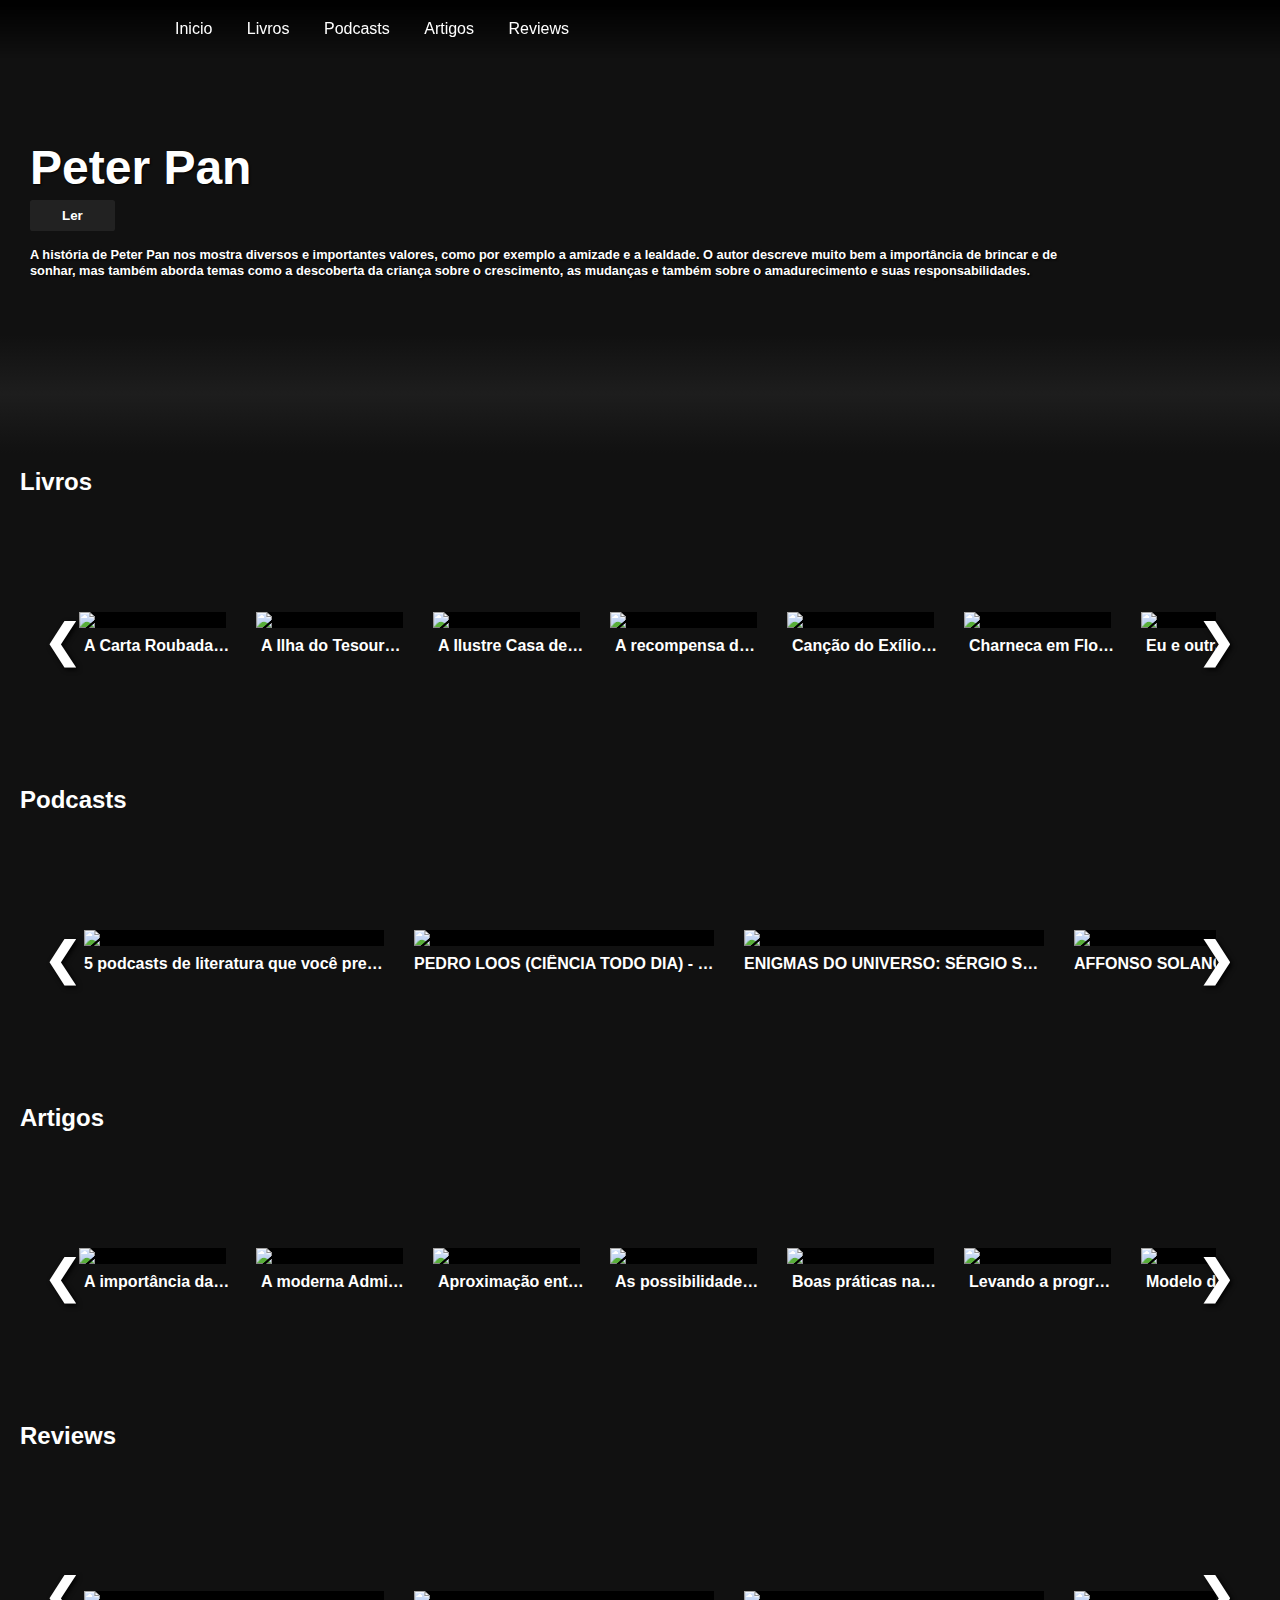
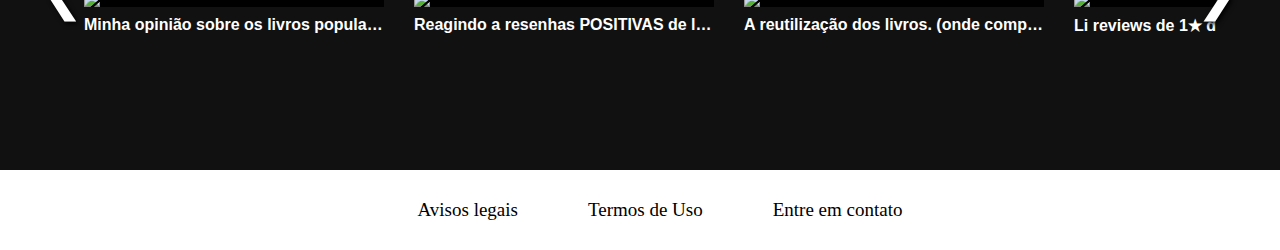
==== src/pages/index.html @ 49f6514a "Fix: corrigindo forma de importar conteúdos" ====
<!DOCTYPE html>
<html lang="pt-br">
  <head>
    <meta charset="UTF-8" />
    <link rel="icon" type="img/logo_leia" href="../assets/img/Menu/logo_leia.png">
    <meta name="viewport" content="width=device-width, initial-scale=1.0"/>
    <title>Leia Comigo</title>
    <link rel="stylesheet" href="../assets/css/styles.css"/>
    <script src="../assets/javascript/account.js"></script>
  </head>

  <body>
    <div class="body">
      <!-- nav -->
      <div id="nav" class="nav">
        <div class="main__menu">
          <img class="nav__logo" src="../assets/img/Menu/logo_leia.png" alt="" />
          <ul class="select_menu">
            <li class="components_li"><a href="../pages/index.html">Inicio</a></li>
            <li class="components_li"><a href="#">Livros</a></li>
            <li class="components_li"><a href="../pages/Podcasts.html">Podcasts</a></li>
            <li class="components_li"><a href="../pages/Artigos.html">Artigos</a></li>
            <li class="components_li"><a href="../pages/Reviews.html">Reviews</a></li>
          </ul>
        </div>

        <div class="accountGroup">
          <img class="nav__avatar" src="../assets/img/Menu/avatar.png" alt="" onmouseover="handleShowOptions()"
            onmouseout="handleUnshowOptions()" />
          <div class="box" onmouseover="handleShowOptions()" onmouseout="handleUnshowOptions()">
            <div class="options" onclick="handleLoadMyAccount()">Minha Conta</div>
  
            <div class="options" onclick="handleLoadLogin()">Entrar</div>
  
            <div class="options" onclick="handleLogout()">Sair</div>
          </div>
        </div>
      </div>

    
      <!-- header -->
      <header class="banner">
          <div class="banner__contents">
            <h1 class="banner__title">Peter Pan</h1>
            <div class="banner__buttons">
              <button class="banner__button">Ler</button>
            </div>
            <h1 class="banner__description">
              A história de Peter Pan nos mostra diversos e importantes valores, como por exemplo a amizade e a lealdade. O autor descreve muito bem a importância de brincar e de sonhar, mas também aborda temas como a descoberta da criança sobre o crescimento, as mudanças e também sobre o amadurecimento e suas responsabilidades.
            </h1>
          </div>
        <div class="banner--fadeBottom"></div>
      </header>

      <div class="titulos">
        <h2>Livros</h2>
      </div>

      <div class="carousel" id="books">
      </div>
      <div class="titulos">
        <h2>Podcasts</h2>
      </div>

      <div class="carousel" id="podcasts">
      </div>

      <div class="titulos">
        <h2>Artigos</h2>
      </div>

      <div class="carousel" id="articles">
      </div>

      <div class="titulos">
        <h2>Reviews</h2>
      </div>

      <div class="carousel" id="reviews">
      </div>

    </div>

    
    <div class="popup">
      <div class="modal">
        <div class="closeIcon" onclick="handleCloseMyAccount()">X</div>
        <div class="modalTitle">Informações da conta</div>
        <div class="modalContent">
          <div class="infoBox">
            <div class="personalInfo">
              <label>Usuário: </label>
              <input type="text" class="value" id="nome" disabled></input>
            </div>

            <div class="personalInfo">
              <label>E-mail:</label>
              <input type="email" class="value" id="gmail" disabled></input>
            </div>

            <div class="personalInfo">
              <label>Senha:</label>
              <input type="password" class="value" id="senha" disabled>
                
              </input>
              <img class="eyeOff" src="../assets/img/images/eyeOff.svg" alt="">
            </div>

          </div>

          <img class="profileIcon" src="../assets/img/Menu/avatar.png" alt="">
        </div>
      </div>
    </div>

    <div class="box-form">
      <div class="box-form-login">
        <div class="closeForm" onclick="handleCloseForm()">X</div>

        <h2>Login</h2>
        <form action="#" class="formulario">
          <div class="inputForm">
            <input type="mail" id="lEmail" placeholder="Preencha com seu e-mail" />
          </div>

          <div class="inputForm">
            <input type="password" id="lPassword" placeholder="Senha" />
          </div>
          <button onClick="handleLogin()">Entrar</button>
          <div class="registre-se">Ainda não possui uma conta? <span class="register-link"
              onclick="handleRegisterForm()">Registre-se</span></div>
        </form>
      </div>

      <div class="box-form-registrar">
        <div class="closeForm" onclick="handleCloseForm()">X</div>

        <h2>Registrar</h2>
        <form action="#">
          <div class="inputForm">
            <input type="name" id="rName" placeholder="Nome de usuário" />
          </div>

          <div class="inputForm">
            <input type="mail" id="rEmail" placeholder="Preencha com seu e-mail" />
          </div>


          <div class="inputForm">
            <input type="password" id="rPassword" placeholder="Senha" />
          </div>
          <button onclick="handleRegister()">Criar conta</button>
          <div class="registre-se">Já possui uma conta? <span class="login-link"
              onclick="handleLoginForm()">Logue</span></div>
        </form>
      </div>
    </div>
    <!-- Footer -->
    <div class="main_footer">
      <ul class="list_of_footers">
        <li class="footer_list"><a href="#">Avisos legais</a></li>
        <li class="footer_list"><a href="#">Termos de Uso</a></li>
        <li class="footer_list"><a href="#">Entre em contato</a></li>
      </ul>
    </div>
    <script src="../assets/javascript/scripts.js"></script>
    <script src="../assets/javascript/home.js"></script>
    <script>
      // Lógica dos formulários de login e registrar
      const registerLink = document.querySelector('.register-link')
      const loginLink = document.querySelector('.login-link')

      const login = document.querySelector('.box-form-login')
      const register = document.querySelector('.box-form-registrar')
      const form = document.querySelector('.box-form')

      const inputPassword = document.querySelector('#senha')


      const handleRegisterForm = () => {
        login.style.display = 'none'
        register.style.display = "inline"
      }

      const handleLoginForm = () => {
        login.style.display = 'inline'
        register.style.display = 'none'
      }

      const handleLogin = () => {
        const email = document.querySelector('#lEmail')
        const senha = document.querySelector('#lPassword  ')

        if (!email.value || !senha.value) {
          alert('Preencha todos os campos para prosseguir')
          return
        }
        const result = handleDoLogin(email.value, senha.value)

        if (result.error !== 0) {
          alert(result.msg)
          return
        }

        form.style.display = 'none'

      }

      const handleRegister = () => {
        const email = document.querySelector('#rName')
        const name = document.querySelector('#rName')
        const password = document.querySelector('#rPassword')

        if (!email.value || !name.value || !password.value) {
          alert('Preencha todas as informações para prosseguir')
          return
        }

        const result = handleDoRegister(email.value, password.value, name.value)

        if (result.error !== 0) {
          alert(result.msg)
          return
        }

        form.style.display = 'none'
        register.style.display = 'none'
        login.style.display = 'block'
      }

      document.querySelector('.eyeOff').addEventListener('click', () => {
        const type = inputPassword.getAttribute('type') == 'password' ? 'text' : 'password'
        inputPassword.setAttribute('type', type)

        const img = document.querySelector('.eyeOff')

        type == 'text'
          ? img.src = '../assets/img/images/eyeOn.svg'
          : img.src = '../assets/img/images/eyeOff.svg'

      })

      document.querySelector('.closeForm').addEventListener('click', () => {
        form.style.display = 'none'
      })

      const handleCloseForm = () => {
        form.style.display = 'none'
        register.style.display = 'none'
        login.style.display = 'block'
      }

    </script>
  </body>
</html>
---- src/assets/css/styles.css ----
/* Zerando margens */
* {
  margin: 0;
  box-sizing: border-box;
}

/* Fonte arial e fundo preto */
.body {
  font-family: Arial, Helvetica, sans-serif;
  background-color: #111111;
  display: flex;
  justify-content: center;
  align-items: center;
  flex-wrap: wrap;
  min-width: 350px;
}

/* Configuração do tamanho da fonte */
.nav__logo {
  width: 100px;
  object-fit: contain;
}

/* Configuração do tamanho do menu */
.select_menu{
  width: 650px;
  object-fit: contain;
}

/* Configuração do estilo da lista */
.components_li{
  display: inline-flex;
}

/* Configuraçções da lista */
.components_li a{
  list-style: none;
  color: #fff;
  text-decoration: none;
  padding-left: 15px;
  padding-right: 15px;
}

/* Configuração de quando a lista for coberta pelo mouse */

.components_li a:hover{
  background: rgb(246, 246, 246);
  border-radius: 10px;
  color: #333;
}

/*CONFIGURAÇÃO DE ICONE DE USUÁRIO*/

.accountGroup {
  display: flex;
  flex-direction: column;
  align-items: flex-end;
  position: absolute;
  right: 10px;
}

/* Configuração da imagem de "avatar" */
.nav__avatar {
  width: 30px;
  object-fit: contain;
  cursor: pointer;

}

/*CONFIGURAÇÃO REFERENTE A POPUP "MINHA CONTA" */
.box {
  display: flex;
  flex-direction: column;

  text-align: center;
  background-color: rgb(215, 215, 215);
  
  padding: 1em 1em;
  border-radius: 1px;
  display: none;
}

.box .options {
  font-size: .9em;
  margin: .5em 0em;

  font-weight: 500;

}

.box .options:hover {
  text-decoration: underline;
  cursor: pointer;
}

/*AQUI ENCERRA A CUSTOMIZAÇÃO DE ICONE DE USUÁRIO*/

/* Configuranção do menu */
.nav {
  position: fixed; 
  top: 0;
  width: 100%; 
  display: flex;
  background-color: transparent;
  background-image: linear-gradient(180deg,rgba(0, 0, 0, 0.9) 10%,transparent);
  justify-content: space-between; 
  padding: 20px; 
  z-index: 1; 
}

/* Configuração do espaçamento para o menu */
.main__menu{
  display: flex;
}

/* Configuração da imagem de fundo do banner */
.banner {

  background-image: url('../img/Destaques/peterpan.png');
  background-size: cover;
  background-position: center center;
  color: white;
  object-fit: contain;
  height: 448px;
}

/* Configuração da margen, padding e altura da div banner */
.banner__contents {
  margin-left: 30px;
  padding-top: 140px;
  height: 190px;
  text-shadow: 1px 1px 2px black;
}

/* Configuração dos títulos dos banners*/
.banner__title {
  font-size: 3rem;
  font-weight: 800;
  padding-bottom: 0.3rem;
}

/* Configuração da descrição dos banners */
.banner__description {
  width: 85%;
  line-height: 1.3;
  padding-top: 1rem;
  font-size: 0.8rem;
  max-width: 1900px;
  height: 350px;
  object-fit: contain;
}

/* Configuração dos botões dos banners */
.banner__button {
  cursor: pointer;
  color: #fff;
  outline: none;
  border: none; 
  font-weight: 700;
  border-radius: 0.2vw;
  padding-left: 2rem; 
  padding-right: 2rem;
  margin-right: 1rem; 
  padding-top: 0.5rem; 
  padding-bottom: 0.5rem; 
  background-color: rgba(51, 51, 51, 0.5);
}

/* Comfiguração da animação e cor dos botões quando sobrepostos */
.banner__button:hover {
  color: #000;
  background-color: #e6e6e6;
}

/* Configuração que posiciona o banner e aplica um fade out na imagem que vai ficando
com a cor do conteúdo que vem a seguir */
.banner--fadeBottom {
  margin-top: 145px;
  height: 7.4rem;
  background-image: linear-gradient(180deg, transparent, rgba(37, 37, 37, 0.61), #111);
}

.titulos{
  width: 100%;
  text-align: start;
  padding: 20px;
  color: white;
}

.carousel{
  padding: 0;
  height: 250px;
  width: 90%;
  align-items: center;
  position: relative;
  display: flex;
}

.carousel .switchLeft,
.carousel .switchRight{
  color: white;
  text-shadow: 2px 2px 5px black;
  font-weight: bold;
  height: 100%;
  min-width: 25px;  
  line-height: 250px;
  font-size: 45px;
  text-align: center;
  background-color: transparent;
  font-family: sans-serif;
  top: 0;
  z-index: 1;
}

.carousel .switchLeft{
  position: absolute;
  left: -20px;
}

.carousel .switchRight{
  position: absolute;
  right: -20px;
}


.carousel-box{
  min-height: 250px;
  width: auto;
  overflow: hidden;
  white-space: nowrap;
  display: inline-block;
  text-align: center;
  padding-bottom: 20px !important;
  display: flex;
  align-items: center;
}

.carousel a{
  user-select: none;
}

.row__posters img{
  min-width: 147px;
  max-width: 147px;
  height: 200px;
  background-size: 200px 100px;
  background-color: black;
  margin: 5px 5px;
  cursor: pointer;
  z-index: 2;
}


.row__posters iframe{
  min-width: 147px;
  max-width: 147px;
  height: 200px;
  background-size: 200px 100px;
  background-color: black;
  margin: 5px 5px;
  cursor: pointer;
  z-index: 2;
}


.css_personalizado_videos {
  min-width: 300px;
  max-width: 300px;
  margin: 15px 15px;
}

.css_personalizado_videos img{
  min-width: 300px;
  max-width: 300px;
}

.carousel-box#podcast h2,
.carousel-box#review h2{
  min-width: 300px;
  max-width: 300px;
  margin-left: 5px;

}


.carousel#reviews{
  height: 300px;
}

.carousel-box#podcast h2:hover,
.carousel-box#review h2:hover{
  overflow: visible;
  text-overflow: unset;
  white-space:normal;
  margin-left: 5px;
}

.css_personalizado_videos:hover {
  transform: scale(1.1);
}


.row__posters:hover {
  transform: scale(1.1);
}

.title_description{
  font-size: medium;
  margin-right: 10px;
  margin-left: 20px;
  color: white;
  min-width: 147px;
  max-width: 147px;
  overflow: hidden;
  text-overflow: ellipsis;
  white-space: nowrap;
}

.title_description:hover{
  overflow: visible;
  text-overflow: unset;
  white-space:normal;
}
/* cor de fundo preta */
.nav__black {
  background-color: #111;
}


/* Criando o conteiner do footer */
.main_footer {
  display: flex;
  width: 100%; 
  background-color: #fff;
  height: 80px;  
}


/* Configuração do estilo da lista de footer */
.list_of_footers{
  display: inline-flex;
  list-style: none;
  width: 100%;
  justify-content: center;
  align-items: center;
}

/* Configuraçções do conteudo da lista */
.list_of_footers a {
  text-align: center;
  color: #000;
  text-decoration: none;

}

@media (max-width: 500px) {
  .list_of_footers a {
    font-size: 12px;
    padding-left: 15px;
    padding-right: 15px;
  }
}

@media (min-width: 501px) and (max-width: 900px) {
  .list_of_footers a {
    font-size: 16px;
    padding-left: 25px;
    padding-right: 25px;
  }
}

@media (min-width: 900px) {
  .list_of_footers a {
    font-size: 19px;
    padding-left: 35px;
    padding-right: 35px;
  }
}


.css_personalizado_videos iframe{
    min-width: 300px;
    max-width: 300px;
    margin: 15px 15px;
}


.css_personalizado_videos iframe{
    min-width: 300px;
    max-width: 300px;
    margin: 15px 15px;
}




.popup {
  position: fixed;
  background-color: rgba(76, 76, 76, 0.8);

  left: 50%;
  top: 50%;
  transform: translate(-50%, -50%);

  min-width: 50Vw;

  display: flex;
  align-items: center;
  justify-content: center;
  display: none;
}

.modal {
  display: flex;
  flex-direction: column;

  background-color: rgba(34, 34, 34, 0.988);

  position: relative;

  color: white;
  padding: 1em 0em;

  width: 100%;

}

.modal img {
  cursor: pointer;
}

.modal .closeIcon {
  position: absolute;
  top: 10px;
  right: 10px;

  cursor: pointer;

  font-size: 1.5em;
}

.modalTitle {
  font-size: 1.5em;
  text-align: center;
}

.modalContent {
  display: flex;

  justify-content: space-between;
  padding: 1em 2em 0em 2em;
}

.profileIcon {
  max-width: 13em;
  margin-left: 10em;
}

.infoBox {
  display: flex;
  flex-direction: column;

  justify-content: center;
}

.personalInfo {
  display: flex;
  flex-direction: row;
  margin: .8em 0em;
  align-items: center;
}

.personalInfo label {
  width: 4.5em;
}

.personalInfo input {
  border: none;
  outline: none;
  background-color: transparent;

  color:rgba(152, 152, 152, 0.9);

  font-size: 1em;
  font-weight: 800;
}

.box-form {
  position: fixed;

  left: 50%;
  top: 50%;
  transform: translate(-50%, -50%);
  
  min-height: 50vh;
  min-width: 50vw;
  background: black;

  padding: 3em;
  display: none;

  font-family: Arial, Helvetica, sans-serif;
}

.box-form form {
  display: flex;
  flex-direction: column;

  align-items: center;
}

.box-form button {
  padding: 1em 3em;

  cursor: pointer;
}

.box-form h2 {
  color: white;
  text-align: center;

  margin-bottom: 2em;
}

.inputForm {
  width: 100%;
}

.inputForm input {
  background-color: #333;
  color: white;
  border: 1px solid transparent;
  outline: none;

  padding: 1em;
  margin: 1em 0em;
  width: 100%;

  font-weight: 600;
  line-height: 10px;
}

.registre-se {
  color: #333;
  text-align: center;
  margin-top: 2em;
  font-size: .9em;
}

.box-form-login {
  display: block;    
}


.box-form-registrar {
  display: none;
} 

.register-link {
  color: white;
  font-size: 1em;
  cursor: pointer;
}

.login-link {
  color: white;
  font-size: 1em;
  cursor: pointer;
}

.closeForm {
  color: white;
  text-align: right;

  cursor: pointer;
}
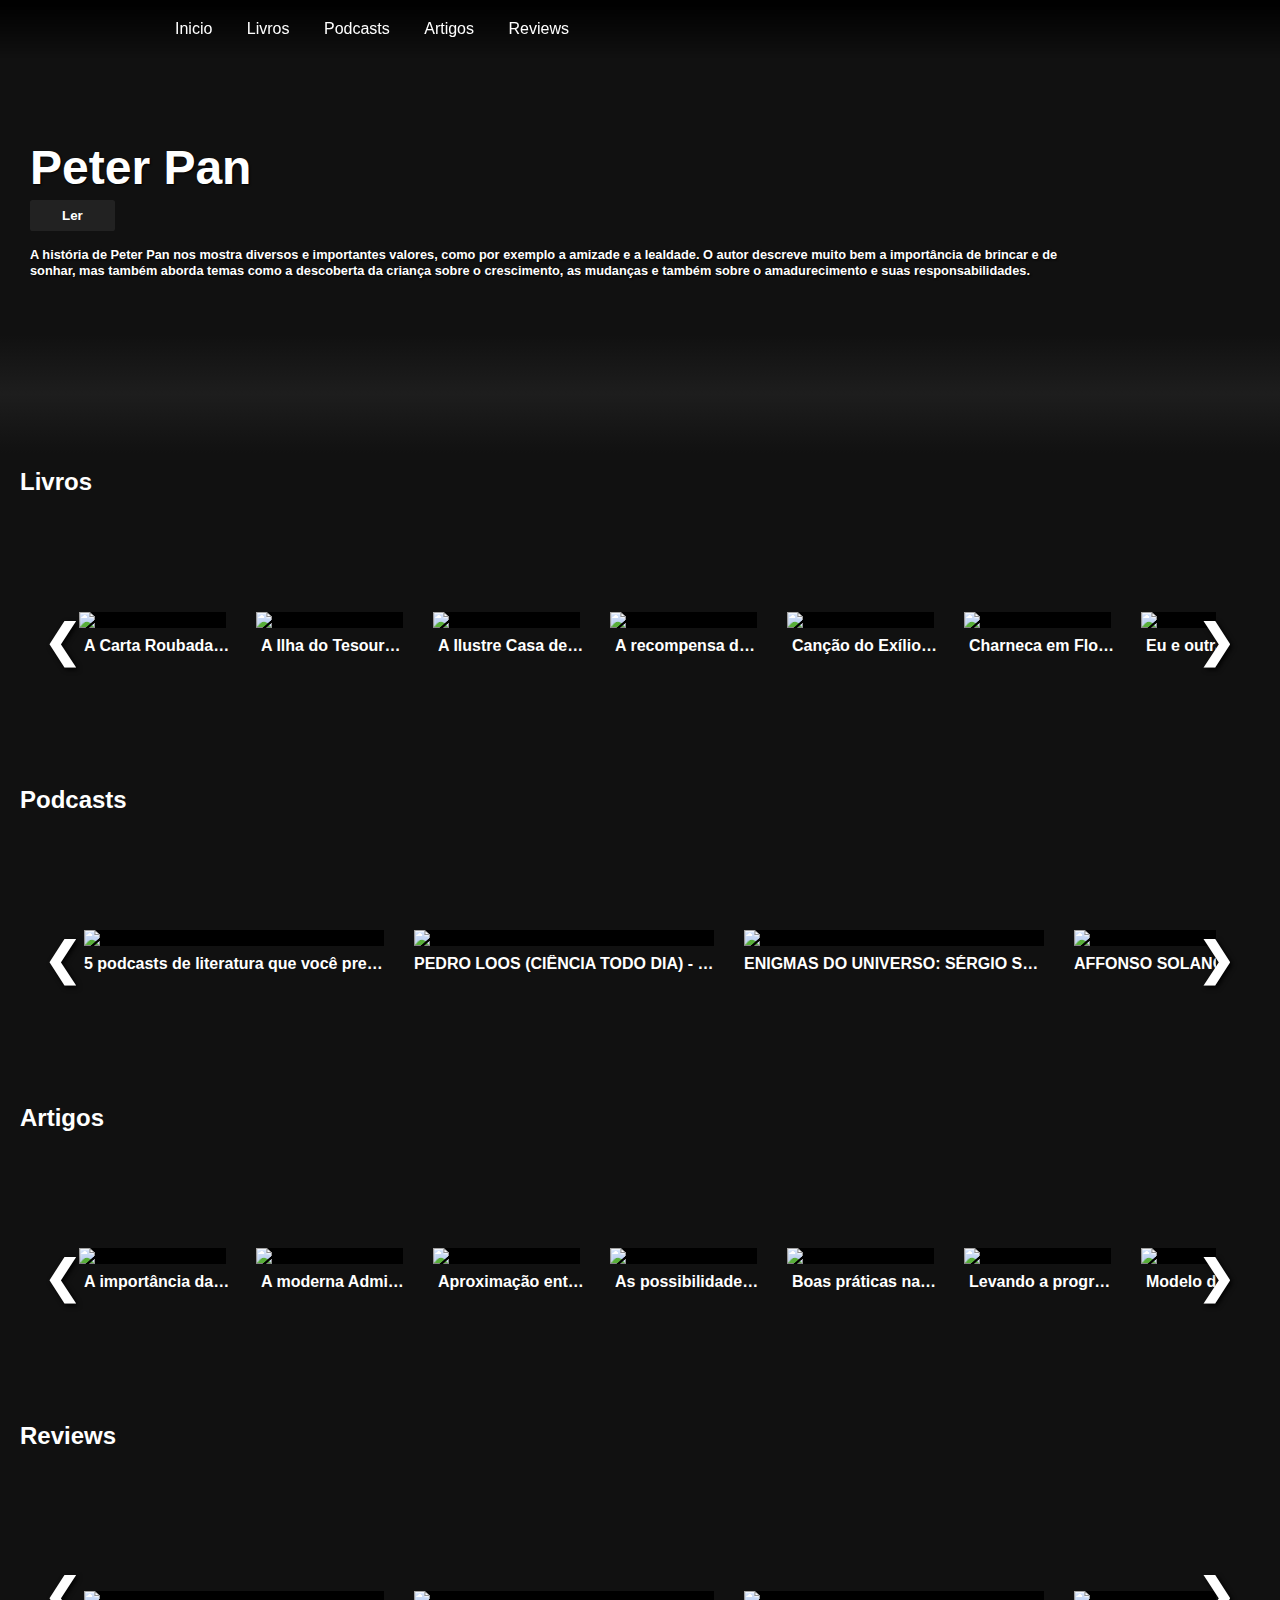
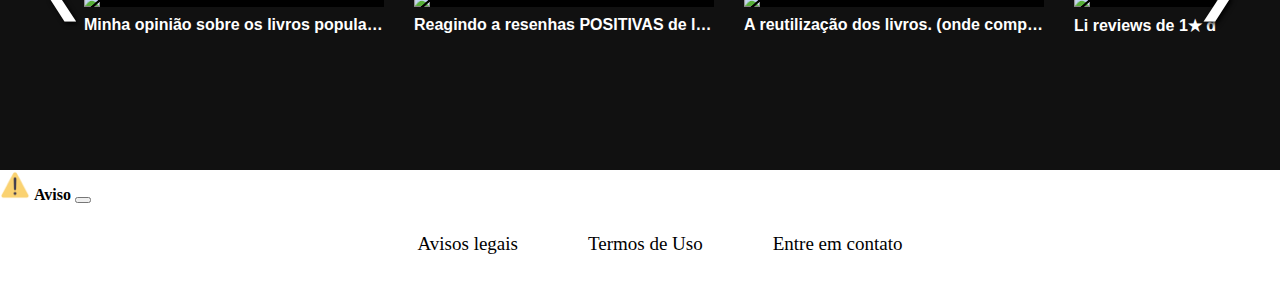
==== commit 118f24aa: "fix: Arrumando fluxo de login e toast de aviso." ====
--- a/src/pages/index.html
+++ b/src/pages/index.html
@@ -1,255 +1,306 @@
 <!DOCTYPE html>
 <html lang="pt-br">
-  <head>
-    <meta charset="UTF-8" />
-    <link rel="icon" type="img/logo_leia" href="../assets/img/Menu/logo_leia.png">
-    <meta name="viewport" content="width=device-width, initial-scale=1.0"/>
-    <title>Leia Comigo</title>
-    <link rel="stylesheet" href="../assets/css/styles.css"/>
-    <script src="../assets/javascript/account.js"></script>
-  </head>
-
-  <body>
-    <div class="body">
-      <!-- nav -->
-      <div id="nav" class="nav">
-        <div class="main__menu">
-          <img class="nav__logo" src="../assets/img/Menu/logo_leia.png" alt="" />
-          <ul class="select_menu">
-            <li class="components_li"><a href="../pages/index.html">Inicio</a></li>
-            <li class="components_li"><a href="#">Livros</a></li>
-            <li class="components_li"><a href="../pages/Podcasts.html">Podcasts</a></li>
-            <li class="components_li"><a href="../pages/Artigos.html">Artigos</a></li>
-            <li class="components_li"><a href="../pages/Reviews.html">Reviews</a></li>
-          </ul>
-        </div>
-
-        <div class="accountGroup">
-          <img class="nav__avatar" src="../assets/img/Menu/avatar.png" alt="" onmouseover="handleShowOptions()"
-            onmouseout="handleUnshowOptions()" />
-          <div class="box" onmouseover="handleShowOptions()" onmouseout="handleUnshowOptions()">
-            <div class="options" onclick="handleLoadMyAccount()">Minha Conta</div>
+
+<head>
+  <meta charset="UTF-8" />
+  <link rel="icon" type="img/logo_leia" href="../assets/img/Menu/logo_leia.png">
+  <meta name="viewport" content="width=device-width, initial-scale=1.0" />
+  <title>Leia Comigo</title>
+  <link rel="stylesheet" href="../assets/css/styles.css" />
+  <link href="https://cdn.jsdelivr.net/npm/bootstrap@5.3.0/dist/css/bootstrap.min.css" rel="stylesheet"
+    integrity="sha384-9ndCyUaIbzAi2FUVXJi0CjmCapSmO7SnpJef0486qhLnuZ2cdeRhO02iuK6FUUVM" crossorigin="anonymous">
+  <script src="../assets/javascript/account.js"></script>
+</head>
+
+<body>
+  <div class="body">
+    <!-- nav -->
+    <div id="nav" class="nav">
+      <div class="main__menu">
+        <img class="nav__logo" src="../assets/img/Menu/logo_leia.png" alt="" />
+        <ul class="select_menu">
+          <li class="components_li"><a href="../pages/index.html">Inicio</a></li>
+          <li class="components_li"><a href="#">Livros</a></li>
+          <li class="components_li"><a href="../pages/Podcasts.html">Podcasts</a></li>
+          <li class="components_li"><a href="../pages/Artigos.html">Artigos</a></li>
+          <li class="components_li"><a href="../pages/Reviews.html">Reviews</a></li>
+        </ul>
+      </div>
+
+      <div class="accountGroup">
+        <img class="nav__avatar" src="../assets/img/Menu/avatar.png" alt="" onmouseover="handleShowOptions()"
+          onmouseout="handleUnshowOptions()" />
+        <div class="box" onmouseover="handleShowOptions()" onmouseout="handleUnshowOptions()">
+          <div class="options" onclick="handleClickMyAccount()">Minha Conta</div>
+
+          <div class="options" onclick="handleLoadLogin()">Entrar</div>
+
+          <div class="options" onclick="handleLogout()">Sair</div>
+        </div>
+      </div>
+    </div>
+    <!-- header -->
+    <header class="banner">
+      <div class="banner__contents">
+        <h1 class="banner__title">Peter Pan</h1>
+        <div class="banner__buttons">
+          <button class="banner__button">Ler</button>
+        </div>
+        <h1 class="banner__description">
+          A história de Peter Pan nos mostra diversos e importantes valores, como por exemplo a amizade e a lealdade. O
+          autor descreve muito bem a importância de brincar e de sonhar, mas também aborda temas como a descoberta da
+          criança sobre o crescimento, as mudanças e também sobre o amadurecimento e suas responsabilidades.
+        </h1>
+      </div>
+      <div class="banner--fadeBottom"></div>
+    </header>
+
+    <div class="titulos">
+      <h2>Livros</h2>
+    </div>
+
+    <div class="carousel" id="books">
+    </div>
+    <div class="titulos">
+      <h2>Podcasts</h2>
+    </div>
+
+    <div class="carousel" id="podcasts">
+    </div>
+
+    <div class="titulos">
+      <h2>Artigos</h2>
+    </div>
+
+    <div class="carousel" id="articles">
+    </div>
+
+    <div class="titulos">
+      <h2>Reviews</h2>
+    </div>
+
+    <div class="carousel" id="reviews">
+    </div>
+  </div>
+ 
+  <div class="popup">
+    <div class="myAccount">
+      <div class="closeIcon" onclick="handleCloseMyAccount()">X</div>
+      <div class="modalTitle">Informações da conta</div>
+      <div class="modalContent">
+        <div class="infoBox">
+          <div class="personalInfo">
+            <label>Usuário: </label>
+            <input type="text" class="value" id="nome" disabled></input>
+          </div>
+
+          <div class="personalInfo">
+            <label>E-mail:</label>
+            <input type="email" class="value" id="gmail" disabled></input>
+          </div>
+
+          <div class="personalInfo">
+            <label>Senha:</label>
+            <input type="password" class="value" id="senha" disabled>
+
+            </input>
+            <img class="eyeOff" src="../assets/img/images/eyeOff.svg" alt="">
+          </div>
+        </div>
+
+        <img class="profileIcon" src="../assets/img/Menu/avatar.png" alt="">
+      </div>
+    </div>
+  </div>
+ 
+  <div class="box-form">
+    <div class="box-form-login">
+      <div class="closeForm" onclick="handleCloseForm()">X</div>
+
+      <h2>Login</h2>
+      <form action="#" class="formulario">
+        <div class="inputForm">
+          <input type="mail" id="lEmail" placeholder="Preencha com seu e-mail" />
+        </div>
+
+        <div class="inputForm">
+          <input type="password" id="lPassword" placeholder="Senha" />
+        </div>
+        <button onClick="handleCallLogin()">Entrar</button>
+        <div class="registre-se">Ainda não possui uma conta? <span class="register-link"
+            onclick="handleLoadRegisterForm()">Registre-se</span></div>
+      </form>
+    </div>
+
+    <div class="box-form-registrar">
+      <div class="closeForm" onclick="handleCloseForm()">X</div>
+
+      <h2>Registrar</h2>
+      <form action="#">
+        <div class="inputForm">
+          <input type="name" id="rName" placeholder="Nome de usuário" />
+        </div>
+
+        <div class="inputForm">
+          <input type="mail" id="rEmail" placeholder="Preencha com seu e-mail" />
+        </div>
+
+        <div class="inputForm">
+          <input type="password" id="rPassword" placeholder="Senha" />
+        </div>
+        <button onclick="handleCallRegister()">Criar conta</button>
+        <div class="registre-se">Já possui uma conta? <span class="login-link" onclick="handleLoadLoginForm()">Logue</span>
+        </div>
+      </form>
+    </div>
+  </div>
+
+  <!-- TOAST BOOSTRAP -->
+  <div class="toast-container position-fixed top-0 end-0 p-3">
+    <div id="liveToast" class="toast" role="alert" aria-live="assertive" aria-atomic="true">
+      <div class="toast-header">
+        <img src="../assets/img/images/warningIcon.png" class="rounded me-2" width="30px" height="30px">
+        <strong class="me-auto">Aviso</strong>
+        <button type="button" class="btn-close" data-bs-dismiss="toast" aria-label="Close"></button>
+      </div>
+      <div class="toast-body">
+        
+      </div>
+    </div>
+  </div>
+  <!-- Footer -->
+  <div class="main_footer">
+    <ul class="list_of_footers">
+      <li class="footer_list"><a href="#" onclick="handleTest()">Avisos legais</a></li>
+      <li class="footer_list"><a href="#">Termos de Uso</a></li>
+      <li class="footer_list"><a href="#">Entre em contato</a></li>
+    </ul>
+  </div>
+
+  <script src="../assets/javascript/scripts.js"></script>
+  <script src="../assets/javascript/home.js"></script>
+  <script>
+    // VARIÁVEIS REFERENTES AOS FORMULÁRIOS DA TELA
+    const registerLink = document.querySelector('.register-link')
+    const loginLink = document.querySelector('.login-link')
+
+    const loginForm = document.querySelector('.box-form-login')
+    const registerForm = document.querySelector('.box-form-registrar')
+    const formGeral = document.querySelector('.box-form')
+
+    const inputPassword = document.querySelector('#senha')
+
+    // VARIÁVEL PRA CONTROLE DO TOAST
+    const toast = document.getElementById('liveToast')
+    const toastBody = toast.querySelector('.toast-body')
+
+    const handleClickMyAccount = () => {
+      const response = handleLoadMyAccount()
+
+      if (response.error !== 0) {
+        toastBody.innerHTML = response.msg
+        bootstrap.Toast.getOrCreateInstance(toast).show()
+        return
+      }
+    }
+
+    const clearInputs = () => {
+      document.querySelector('#lEmail').value = ''
+      document.querySelector('#lPassword').value = ''
+
+      document.querySelector('#rEmail').value = ''
+      document.querySelector('#rName').value = ''
+      document.querySelector('#rPassword').value = ''
+    }
+
+    const handleCallLogin = () => {
+      const email = document.querySelector('#lEmail')
+      const senha = document.querySelector('#lPassword')
+      
+      if (!email.value || !senha.value) {
+        toastBody.innerHTML = 'Preencha todos os campos para prosseguir!'
+        bootstrap.Toast.getOrCreateInstance(toast).show()
+        return
+      }
+      const response = handleLogin(email.value, senha.value)
+
+      if (response.error !== 0) {
+        toastBody.innerHTML = response.msg
+        bootstrap.Toast.getOrCreateInstance(toast).show()
+        return
+      }
+
+      formGeral.style.display = 'none'
+      clearInputs()
+    }
+
+    const handleCallRegister = () => {
+      const email = document.querySelector('#rEmail')
+      const name = document.querySelector('#rName')
+      const password = document.querySelector('#rPassword')
+
+      if (!email.value || !name.value || !password.value) {
+        toastBody.innerHTML = 'Preencha todas as informações para prosseguir!'
+        bootstrap.Toast.getOrCreateInstance(toast).show()
+        return
+      }
+      const response = handleRegister(email.value, password.value, name.value)
+
+      if (response.error !== 0) {
+        toastBody.innerHTML = response.msg
+        bootstrap.Toast.getOrCreateInstance(toast).show()
+        return
+      }
+
+      formGeral.style.display = 'none'
+      registerForm.style.display = 'none'
+      loginForm.style.display = 'block'
+
+      clearInputs()
+    }
+
+    const handleLoadRegisterForm = () => {
+      loginForm.style.display = 'none'
+      registerForm.style.display = "inline"
+
+      clearInputs()
+    }
+
+    const handleLoadLoginForm = () => {
+      loginForm.style.display = 'inline'
+      registerForm.style.display = 'none'
+
+      clearInputs()
+    }
+
+    const handleCloseForm = () => {
+      formGeral.style.display = 'none'
+      registerForm.style.display = 'none'
+      loginForm.style.display = 'block'
+
+      clearInputs()
+    }
+
+    document.querySelector('.eyeOff').addEventListener('click', () => {
+      const type = inputPassword.getAttribute('type') == 'password' ? 'text' : 'password'
+      inputPassword.setAttribute('type', type)
+
+      const img = document.querySelector('.eyeOff')
+
+      type == 'text'
+        ? img.src = '../assets/img/images/eyeOn.svg'
+        : img.src = '../assets/img/images/eyeOff.svg'
+    })
+
   
-            <div class="options" onclick="handleLoadLogin()">Entrar</div>
-  
-            <div class="options" onclick="handleLogout()">Sair</div>
-          </div>
-        </div>
-      </div>
-
-    
-      <!-- header -->
-      <header class="banner">
-          <div class="banner__contents">
-            <h1 class="banner__title">Peter Pan</h1>
-            <div class="banner__buttons">
-              <button class="banner__button">Ler</button>
-            </div>
-            <h1 class="banner__description">
-              A história de Peter Pan nos mostra diversos e importantes valores, como por exemplo a amizade e a lealdade. O autor descreve muito bem a importância de brincar e de sonhar, mas também aborda temas como a descoberta da criança sobre o crescimento, as mudanças e também sobre o amadurecimento e suas responsabilidades.
-            </h1>
-          </div>
-        <div class="banner--fadeBottom"></div>
-      </header>
-
-      <div class="titulos">
-        <h2>Livros</h2>
-      </div>
-
-      <div class="carousel" id="books">
-      </div>
-      <div class="titulos">
-        <h2>Podcasts</h2>
-      </div>
-
-      <div class="carousel" id="podcasts">
-      </div>
-
-      <div class="titulos">
-        <h2>Artigos</h2>
-      </div>
-
-      <div class="carousel" id="articles">
-      </div>
-
-      <div class="titulos">
-        <h2>Reviews</h2>
-      </div>
-
-      <div class="carousel" id="reviews">
-      </div>
-
-    </div>
-
-    
-    <div class="popup">
-      <div class="modal">
-        <div class="closeIcon" onclick="handleCloseMyAccount()">X</div>
-        <div class="modalTitle">Informações da conta</div>
-        <div class="modalContent">
-          <div class="infoBox">
-            <div class="personalInfo">
-              <label>Usuário: </label>
-              <input type="text" class="value" id="nome" disabled></input>
-            </div>
-
-            <div class="personalInfo">
-              <label>E-mail:</label>
-              <input type="email" class="value" id="gmail" disabled></input>
-            </div>
-
-            <div class="personalInfo">
-              <label>Senha:</label>
-              <input type="password" class="value" id="senha" disabled>
-                
-              </input>
-              <img class="eyeOff" src="../assets/img/images/eyeOff.svg" alt="">
-            </div>
-
-          </div>
-
-          <img class="profileIcon" src="../assets/img/Menu/avatar.png" alt="">
-        </div>
-      </div>
-    </div>
-
-    <div class="box-form">
-      <div class="box-form-login">
-        <div class="closeForm" onclick="handleCloseForm()">X</div>
-
-        <h2>Login</h2>
-        <form action="#" class="formulario">
-          <div class="inputForm">
-            <input type="mail" id="lEmail" placeholder="Preencha com seu e-mail" />
-          </div>
-
-          <div class="inputForm">
-            <input type="password" id="lPassword" placeholder="Senha" />
-          </div>
-          <button onClick="handleLogin()">Entrar</button>
-          <div class="registre-se">Ainda não possui uma conta? <span class="register-link"
-              onclick="handleRegisterForm()">Registre-se</span></div>
-        </form>
-      </div>
-
-      <div class="box-form-registrar">
-        <div class="closeForm" onclick="handleCloseForm()">X</div>
-
-        <h2>Registrar</h2>
-        <form action="#">
-          <div class="inputForm">
-            <input type="name" id="rName" placeholder="Nome de usuário" />
-          </div>
-
-          <div class="inputForm">
-            <input type="mail" id="rEmail" placeholder="Preencha com seu e-mail" />
-          </div>
-
-
-          <div class="inputForm">
-            <input type="password" id="rPassword" placeholder="Senha" />
-          </div>
-          <button onclick="handleRegister()">Criar conta</button>
-          <div class="registre-se">Já possui uma conta? <span class="login-link"
-              onclick="handleLoginForm()">Logue</span></div>
-        </form>
-      </div>
-    </div>
-    <!-- Footer -->
-    <div class="main_footer">
-      <ul class="list_of_footers">
-        <li class="footer_list"><a href="#">Avisos legais</a></li>
-        <li class="footer_list"><a href="#">Termos de Uso</a></li>
-        <li class="footer_list"><a href="#">Entre em contato</a></li>
-      </ul>
-    </div>
-    <script src="../assets/javascript/scripts.js"></script>
-    <script src="../assets/javascript/home.js"></script>
-    <script>
-      // Lógica dos formulários de login e registrar
-      const registerLink = document.querySelector('.register-link')
-      const loginLink = document.querySelector('.login-link')
-
-      const login = document.querySelector('.box-form-login')
-      const register = document.querySelector('.box-form-registrar')
-      const form = document.querySelector('.box-form')
-
-      const inputPassword = document.querySelector('#senha')
-
-
-      const handleRegisterForm = () => {
-        login.style.display = 'none'
-        register.style.display = "inline"
-      }
-
-      const handleLoginForm = () => {
-        login.style.display = 'inline'
-        register.style.display = 'none'
-      }
-
-      const handleLogin = () => {
-        const email = document.querySelector('#lEmail')
-        const senha = document.querySelector('#lPassword  ')
-
-        if (!email.value || !senha.value) {
-          alert('Preencha todos os campos para prosseguir')
-          return
-        }
-        const result = handleDoLogin(email.value, senha.value)
-
-        if (result.error !== 0) {
-          alert(result.msg)
-          return
-        }
-
-        form.style.display = 'none'
-
-      }
-
-      const handleRegister = () => {
-        const email = document.querySelector('#rName')
-        const name = document.querySelector('#rName')
-        const password = document.querySelector('#rPassword')
-
-        if (!email.value || !name.value || !password.value) {
-          alert('Preencha todas as informações para prosseguir')
-          return
-        }
-
-        const result = handleDoRegister(email.value, password.value, name.value)
-
-        if (result.error !== 0) {
-          alert(result.msg)
-          return
-        }
-
-        form.style.display = 'none'
-        register.style.display = 'none'
-        login.style.display = 'block'
-      }
-
-      document.querySelector('.eyeOff').addEventListener('click', () => {
-        const type = inputPassword.getAttribute('type') == 'password' ? 'text' : 'password'
-        inputPassword.setAttribute('type', type)
-
-        const img = document.querySelector('.eyeOff')
-
-        type == 'text'
-          ? img.src = '../assets/img/images/eyeOn.svg'
-          : img.src = '../assets/img/images/eyeOff.svg'
-
-      })
-
-      document.querySelector('.closeForm').addEventListener('click', () => {
-        form.style.display = 'none'
-      })
-
-      const handleCloseForm = () => {
-        form.style.display = 'none'
-        register.style.display = 'none'
-        login.style.display = 'block'
-      }
-
-    </script>
-  </body>
+
+    document.querySelector('.closeForm').addEventListener('click', () => {
+      formGeral.style.display = 'none'
+    })
+  </script>
+  <script src="https://cdn.jsdelivr.net/npm/bootstrap@5.3.0/dist/js/bootstrap.bundle.min.js"
+    integrity="sha384-geWF76RCwLtnZ8qwWowPQNguL3RmwHVBC9FhGdlKrxdiJJigb/j/68SIy3Te4Bkz"
+    crossorigin="anonymous"></script>
+</body>
+
 </html>--- a/src/assets/css/styles.css
+++ b/src/assets/css/styles.css
@@ -335,7 +335,6 @@
   height: 80px;  
 }
 
-
 /* Configuração do estilo da lista de footer */
 .list_of_footers{
   display: inline-flex;
@@ -384,25 +383,22 @@
     margin: 15px 15px;
 }
 
-
 .css_personalizado_videos iframe{
     min-width: 300px;
     max-width: 300px;
     margin: 15px 15px;
 }
 
-
-
-
 .popup {
   position: fixed;
-  background-color: rgba(76, 76, 76, 0.8);
 
   left: 50%;
   top: 50%;
   transform: translate(-50%, -50%);
 
-  min-width: 50Vw;
+  max-width: 70Vw;
+  min-height: auto;
+  border-radius: 10px;
 
   display: flex;
   align-items: center;
@@ -410,29 +406,30 @@
   display: none;
 }
 
-.modal {
+.popup .myAccount {
   display: flex;
   flex-direction: column;
 
-  background-color: rgba(34, 34, 34, 0.988);
+  background-color: black;
 
   position: relative;
 
   color: white;
-  padding: 1em 0em;
+  padding: 2em 0em;
 
   width: 100%;
-
-}
-
-.modal img {
-  cursor: pointer;
-}
-
-.modal .closeIcon {
+  border-radius: 10px;
+
+}
+
+.myAccount img {
+  cursor: pointer;
+}
+
+.myAccount .closeIcon {
   position: absolute;
   top: 10px;
-  right: 10px;
+  right: 25px;
 
   cursor: pointer;
 
@@ -447,13 +444,14 @@
 .modalContent {
   display: flex;
 
-  justify-content: space-between;
-  padding: 1em 2em 0em 2em;
+  justify-content: space-around;
+  padding: 2em;
+  min-width: 50vw;
 }
 
 .profileIcon {
   max-width: 13em;
-  margin-left: 10em;
+
 }
 
 .infoBox {
@@ -471,7 +469,8 @@
 }
 
 .personalInfo label {
-  width: 4.5em;
+  font-weight: 600;
+  min-width: 4em;
 }
 
 .personalInfo input {
@@ -491,6 +490,7 @@
   left: 50%;
   top: 50%;
   transform: translate(-50%, -50%);
+  border-radius: 10px;
   
   min-height: 50vh;
   min-width: 50vw;
@@ -511,6 +511,9 @@
 
 .box-form button {
   padding: 1em 3em;
+  border: none;
+
+  border-radius: 10px;
 
   cursor: pointer;
 }
@@ -535,6 +538,7 @@
   padding: 1em;
   margin: 1em 0em;
   width: 100%;
+  border-radius: 10px;
 
   font-weight: 600;
   line-height: 10px;
@@ -545,6 +549,8 @@
   text-align: center;
   margin-top: 2em;
   font-size: .9em;
+
+  font-weight: 800;
 }
 
 .box-form-login {
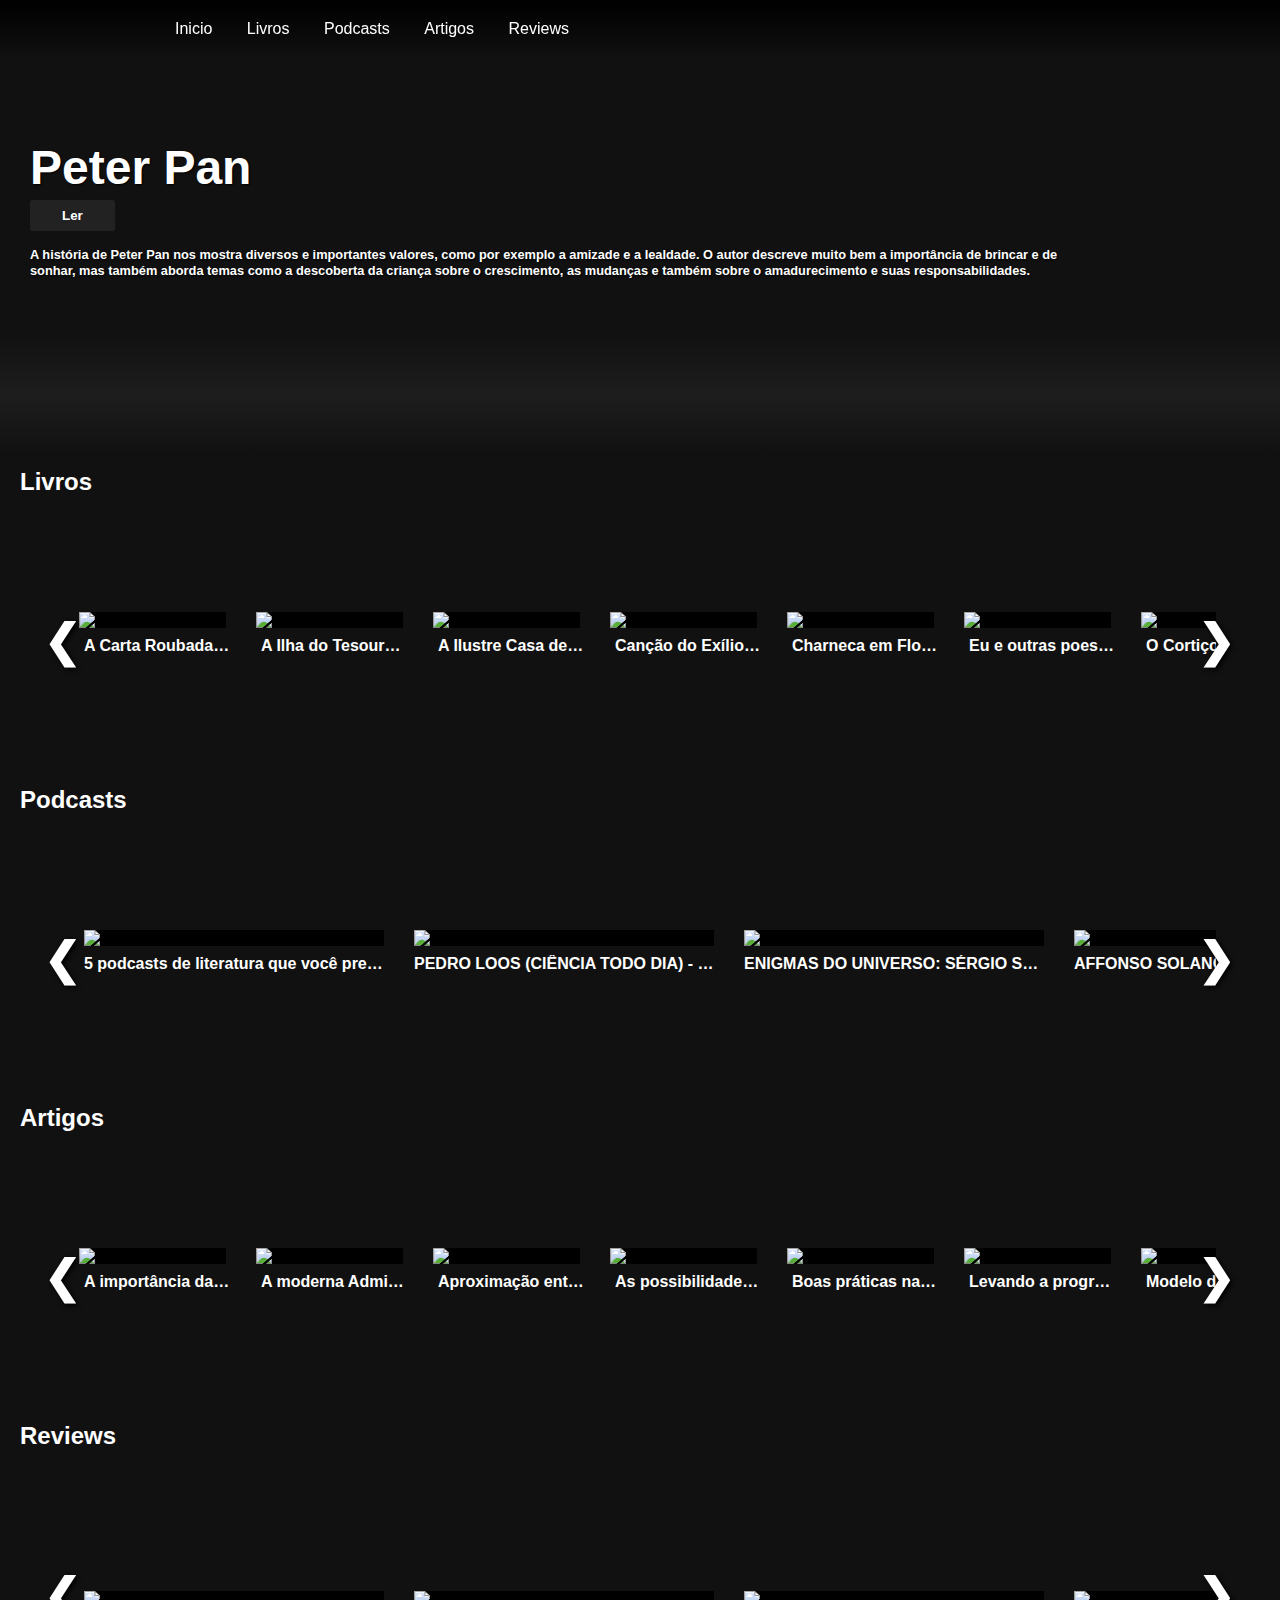
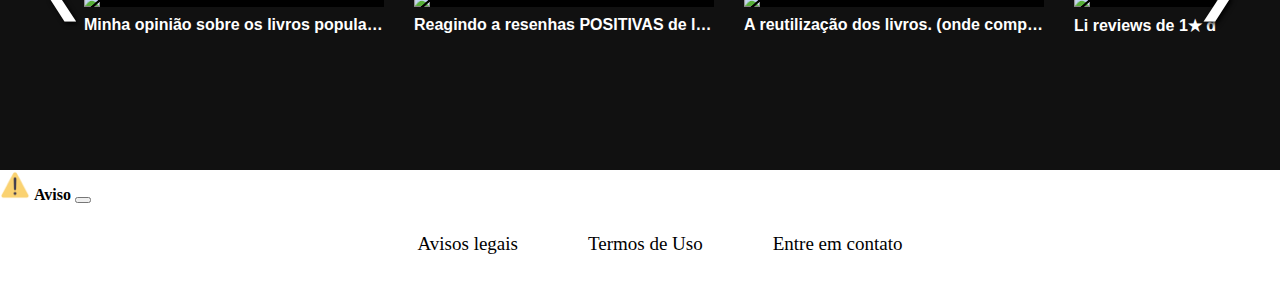
==== commit a75d996f: "adicionando os objetos de books e home" ====
--- a/src/pages/index.html
+++ b/src/pages/index.html
@@ -20,7 +20,7 @@
         <img class="nav__logo" src="../assets/img/Menu/logo_leia.png" alt="" />
         <ul class="select_menu">
           <li class="components_li"><a href="../pages/index.html">Inicio</a></li>
-          <li class="components_li"><a href="#">Livros</a></li>
+          <li class="components_li"><a href="../pages/Books.html">Livros</a></li>
           <li class="components_li"><a href="../pages/Podcasts.html">Podcasts</a></li>
           <li class="components_li"><a href="../pages/Artigos.html">Artigos</a></li>
           <li class="components_li"><a href="../pages/Reviews.html">Reviews</a></li>
@@ -82,7 +82,7 @@
     <div class="carousel" id="reviews">
     </div>
   </div>
- 
+
   <div class="popup">
     <div class="myAccount">
       <div class="closeIcon" onclick="handleCloseMyAccount()">X</div>
@@ -91,12 +91,12 @@
         <div class="infoBox">
           <div class="personalInfo">
             <label>Usuário: </label>
-            <input type="text" class="value" id="nome" disabled></input>
+            <input type="text" class="value" id="nome" disabled />
           </div>
 
           <div class="personalInfo">
             <label>E-mail:</label>
-            <input type="email" class="value" id="gmail" disabled></input>
+            <input type="email" class="value" id="gmail" disabled />
           </div>
 
           <div class="personalInfo">
@@ -112,7 +112,7 @@
       </div>
     </div>
   </div>
- 
+
   <div class="box-form">
     <div class="box-form-login">
       <div class="closeForm" onclick="handleCloseForm()">X</div>
@@ -149,7 +149,8 @@
           <input type="password" id="rPassword" placeholder="Senha" />
         </div>
         <button onclick="handleCallRegister()">Criar conta</button>
-        <div class="registre-se">Já possui uma conta? <span class="login-link" onclick="handleLoadLoginForm()">Logue</span>
+        <div class="registre-se">Já possui uma conta? <span class="login-link"
+            onclick="handleLoadLoginForm()">Logue</span>
         </div>
       </form>
     </div>
@@ -164,10 +165,11 @@
         <button type="button" class="btn-close" data-bs-dismiss="toast" aria-label="Close"></button>
       </div>
       <div class="toast-body">
-        
-      </div>
-    </div>
-  </div>
+
+      </div>
+    </div>
+  </div>
+  
   <!-- Footer -->
   <div class="main_footer">
     <ul class="list_of_footers">
@@ -216,7 +218,7 @@
     const handleCallLogin = () => {
       const email = document.querySelector('#lEmail')
       const senha = document.querySelector('#lPassword')
-      
+
       if (!email.value || !senha.value) {
         toastBody.innerHTML = 'Preencha todos os campos para prosseguir!'
         bootstrap.Toast.getOrCreateInstance(toast).show()
@@ -292,15 +294,15 @@
         : img.src = '../assets/img/images/eyeOff.svg'
     })
 
-  
-
     document.querySelector('.closeForm').addEventListener('click', () => {
       formGeral.style.display = 'none'
     })
+
   </script>
   <script src="https://cdn.jsdelivr.net/npm/bootstrap@5.3.0/dist/js/bootstrap.bundle.min.js"
     integrity="sha384-geWF76RCwLtnZ8qwWowPQNguL3RmwHVBC9FhGdlKrxdiJJigb/j/68SIy3Te4Bkz"
     crossorigin="anonymous"></script>
+
+  <div class="display-modal" id="display-modal"></div>
 </body>
-
 </html>--- a/src/assets/css/styles.css
+++ b/src/assets/css/styles.css
@@ -22,18 +22,18 @@
 }
 
 /* Configuração do tamanho do menu */
-.select_menu{
+.select_menu {
   width: 650px;
   object-fit: contain;
 }
 
 /* Configuração do estilo da lista */
-.components_li{
+.components_li {
   display: inline-flex;
 }
 
 /* Configuraçções da lista */
-.components_li a{
+.components_li a {
   list-style: none;
   color: #fff;
   text-decoration: none;
@@ -43,7 +43,7 @@
 
 /* Configuração de quando a lista for coberta pelo mouse */
 
-.components_li a:hover{
+.components_li a:hover {
   background: rgb(246, 246, 246);
   border-radius: 10px;
   color: #333;
@@ -64,7 +64,6 @@
   width: 30px;
   object-fit: contain;
   cursor: pointer;
-
 }
 
 /*CONFIGURAÇÃO REFERENTE A POPUP "MINHA CONTA" */
@@ -74,18 +73,17 @@
 
   text-align: center;
   background-color: rgb(215, 215, 215);
-  
+
   padding: 1em 1em;
   border-radius: 1px;
   display: none;
 }
 
 .box .options {
-  font-size: .9em;
-  margin: .5em 0em;
+  font-size: 0.9em;
+  margin: 0.5em 0em;
 
   font-weight: 500;
-
 }
 
 .box .options:hover {
@@ -97,26 +95,29 @@
 
 /* Configuranção do menu */
 .nav {
-  position: fixed; 
+  position: fixed;
   top: 0;
-  width: 100%; 
+  width: 100%;
   display: flex;
   background-color: transparent;
-  background-image: linear-gradient(180deg,rgba(0, 0, 0, 0.9) 10%,transparent);
-  justify-content: space-between; 
-  padding: 20px; 
-  z-index: 1; 
+  background-image: linear-gradient(
+    180deg,
+    rgba(0, 0, 0, 0.9) 10%,
+    transparent
+  );
+  justify-content: space-between;
+  padding: 20px;
+  z-index: 1;
 }
 
 /* Configuração do espaçamento para o menu */
-.main__menu{
+.main__menu {
   display: flex;
 }
 
 /* Configuração da imagem de fundo do banner */
 .banner {
-
-  background-image: url('../img/Destaques/peterpan.png');
+  background-image: url("../img/Destaques/peterpan.png");
   background-size: cover;
   background-position: center center;
   color: white;
@@ -155,14 +156,14 @@
   cursor: pointer;
   color: #fff;
   outline: none;
-  border: none; 
+  border: none;
   font-weight: 700;
   border-radius: 0.2vw;
-  padding-left: 2rem; 
+  padding-left: 2rem;
   padding-right: 2rem;
-  margin-right: 1rem; 
-  padding-top: 0.5rem; 
-  padding-bottom: 0.5rem; 
+  margin-right: 1rem;
+  padding-top: 0.5rem;
+  padding-bottom: 0.5rem;
   background-color: rgba(51, 51, 51, 0.5);
 }
 
@@ -177,17 +178,22 @@
 .banner--fadeBottom {
   margin-top: 145px;
   height: 7.4rem;
-  background-image: linear-gradient(180deg, transparent, rgba(37, 37, 37, 0.61), #111);
-}
-
-.titulos{
+  background-image: linear-gradient(
+    180deg,
+    transparent,
+    rgba(37, 37, 37, 0.61),
+    #111
+  );
+}
+
+.titulos {
   width: 100%;
   text-align: start;
   padding: 20px;
   color: white;
 }
 
-.carousel{
+.carousel {
   padding: 0;
   height: 250px;
   width: 90%;
@@ -197,12 +203,13 @@
 }
 
 .carousel .switchLeft,
-.carousel .switchRight{
+.carousel .switchRight {
   color: white;
   text-shadow: 2px 2px 5px black;
   font-weight: bold;
+  text-decoration: none;
   height: 100%;
-  min-width: 25px;  
+  min-width: 25px;
   line-height: 250px;
   font-size: 45px;
   text-align: center;
@@ -212,18 +219,17 @@
   z-index: 1;
 }
 
-.carousel .switchLeft{
+.carousel .switchLeft {
   position: absolute;
   left: -20px;
 }
 
-.carousel .switchRight{
+.carousel .switchRight {
   position: absolute;
   right: -20px;
 }
 
-
-.carousel-box{
+.carousel-box {
   min-height: 250px;
   width: auto;
   overflow: hidden;
@@ -235,11 +241,11 @@
   align-items: center;
 }
 
-.carousel a{
+.carousel a {
   user-select: none;
 }
 
-.row__posters img{
+.row__posters img {
   min-width: 147px;
   max-width: 147px;
   height: 200px;
@@ -250,8 +256,7 @@
   z-index: 2;
 }
 
-
-.row__posters iframe{
+.row__posters iframe {
   min-width: 147px;
   max-width: 147px;
   height: 200px;
@@ -262,36 +267,33 @@
   z-index: 2;
 }
 
-
 .css_personalizado_videos {
   min-width: 300px;
   max-width: 300px;
   margin: 15px 15px;
 }
 
-.css_personalizado_videos img{
+.css_personalizado_videos img {
   min-width: 300px;
   max-width: 300px;
 }
 
 .carousel-box#podcast h2,
-.carousel-box#review h2{
+.carousel-box#review h2 {
   min-width: 300px;
   max-width: 300px;
   margin-left: 5px;
-
-}
-
-
-.carousel#reviews{
+}
+
+.carousel#reviews {
   height: 300px;
 }
 
 .carousel-box#podcast h2:hover,
-.carousel-box#review h2:hover{
+.carousel-box#review h2:hover {
   overflow: visible;
   text-overflow: unset;
-  white-space:normal;
+  white-space: normal;
   margin-left: 5px;
 }
 
@@ -299,12 +301,11 @@
   transform: scale(1.1);
 }
 
-
 .row__posters:hover {
   transform: scale(1.1);
 }
 
-.title_description{
+.title_description {
   font-size: medium;
   margin-right: 10px;
   margin-left: 20px;
@@ -316,27 +317,26 @@
   white-space: nowrap;
 }
 
-.title_description:hover{
+.title_description:hover {
   overflow: visible;
   text-overflow: unset;
-  white-space:normal;
+  white-space: normal;
 }
 /* cor de fundo preta */
 .nav__black {
   background-color: #111;
 }
 
-
 /* Criando o conteiner do footer */
 .main_footer {
   display: flex;
-  width: 100%; 
+  width: 100%;
   background-color: #fff;
-  height: 80px;  
+  height: 80px;
 }
 
 /* Configuração do estilo da lista de footer */
-.list_of_footers{
+.list_of_footers {
   display: inline-flex;
   list-style: none;
   width: 100%;
@@ -349,7 +349,6 @@
   text-align: center;
   color: #000;
   text-decoration: none;
-
 }
 
 @media (max-width: 500px) {
@@ -376,17 +375,16 @@
   }
 }
 
-
-.css_personalizado_videos iframe{
-    min-width: 300px;
-    max-width: 300px;
-    margin: 15px 15px;
-}
-
-.css_personalizado_videos iframe{
-    min-width: 300px;
-    max-width: 300px;
-    margin: 15px 15px;
+.css_personalizado_videos iframe {
+  min-width: 300px;
+  max-width: 300px;
+  margin: 15px 15px;
+}
+
+.css_personalizado_videos iframe {
+  min-width: 300px;
+  max-width: 300px;
+  margin: 15px 15px;
 }
 
 .popup {
@@ -396,7 +394,7 @@
   top: 50%;
   transform: translate(-50%, -50%);
 
-  max-width: 70Vw;
+  max-width: 70vw;
   min-height: auto;
   border-radius: 10px;
 
@@ -419,7 +417,6 @@
 
   width: 100%;
   border-radius: 10px;
-
 }
 
 .myAccount img {
@@ -451,7 +448,6 @@
 
 .profileIcon {
   max-width: 13em;
-
 }
 
 .infoBox {
@@ -464,7 +460,7 @@
 .personalInfo {
   display: flex;
   flex-direction: row;
-  margin: .8em 0em;
+  margin: 0.8em 0em;
   align-items: center;
 }
 
@@ -478,10 +474,11 @@
   outline: none;
   background-color: transparent;
 
-  color:rgba(152, 152, 152, 0.9);
+  color: rgba(152, 152, 152, 0.9);
 
   font-size: 1em;
   font-weight: 800;
+  width: 100%; 
 }
 
 .box-form {
@@ -491,7 +488,7 @@
   top: 50%;
   transform: translate(-50%, -50%);
   border-radius: 10px;
-  
+
   min-height: 50vh;
   min-width: 50vw;
   background: black;
@@ -548,19 +545,18 @@
   color: #333;
   text-align: center;
   margin-top: 2em;
-  font-size: .9em;
+  font-size: 0.9em;
 
   font-weight: 800;
 }
 
 .box-form-login {
-  display: block;    
-}
-
+  display: block;
+}
 
 .box-form-registrar {
   display: none;
-} 
+}
 
 .register-link {
   color: white;
@@ -580,3 +576,56 @@
 
   cursor: pointer;
 }
+
+.display-modal{
+  top: 50%;
+  left: 50%;
+  transform: translate(-50%, -50%);
+  border: 2px solid #fff;
+  border-radius: 21px;
+  position: absolute;
+  overflow: auto;
+  z-index: 10;
+  width: 80vw;
+  height: 80vh;
+  background-color: #212121;
+  justify-content: center;
+  overflow-x: hidden;
+  overflow-y: hidden;
+  display: none;
+}
+
+
+body >*:not(.display-modal){
+}
+
+
+.modal-content iframe{
+  width: 79.7vw;
+  height: 76vh;
+}
+
+.close-modal{
+  position: relative;
+  display: flex;
+  justify-content: flex-end;
+  z-index: 11;
+  top: 7px;
+  right: 10px;
+}
+
+.close-modal button{
+  width: 30px;
+  height: 30px;
+  
+  border-radius: 50%;
+  border-color: #fff;
+  background-color: #fff;
+  
+}
+
+.close{
+  text-decoration: solid;
+  font-size: 15px;
+  font-weight: bold;
+}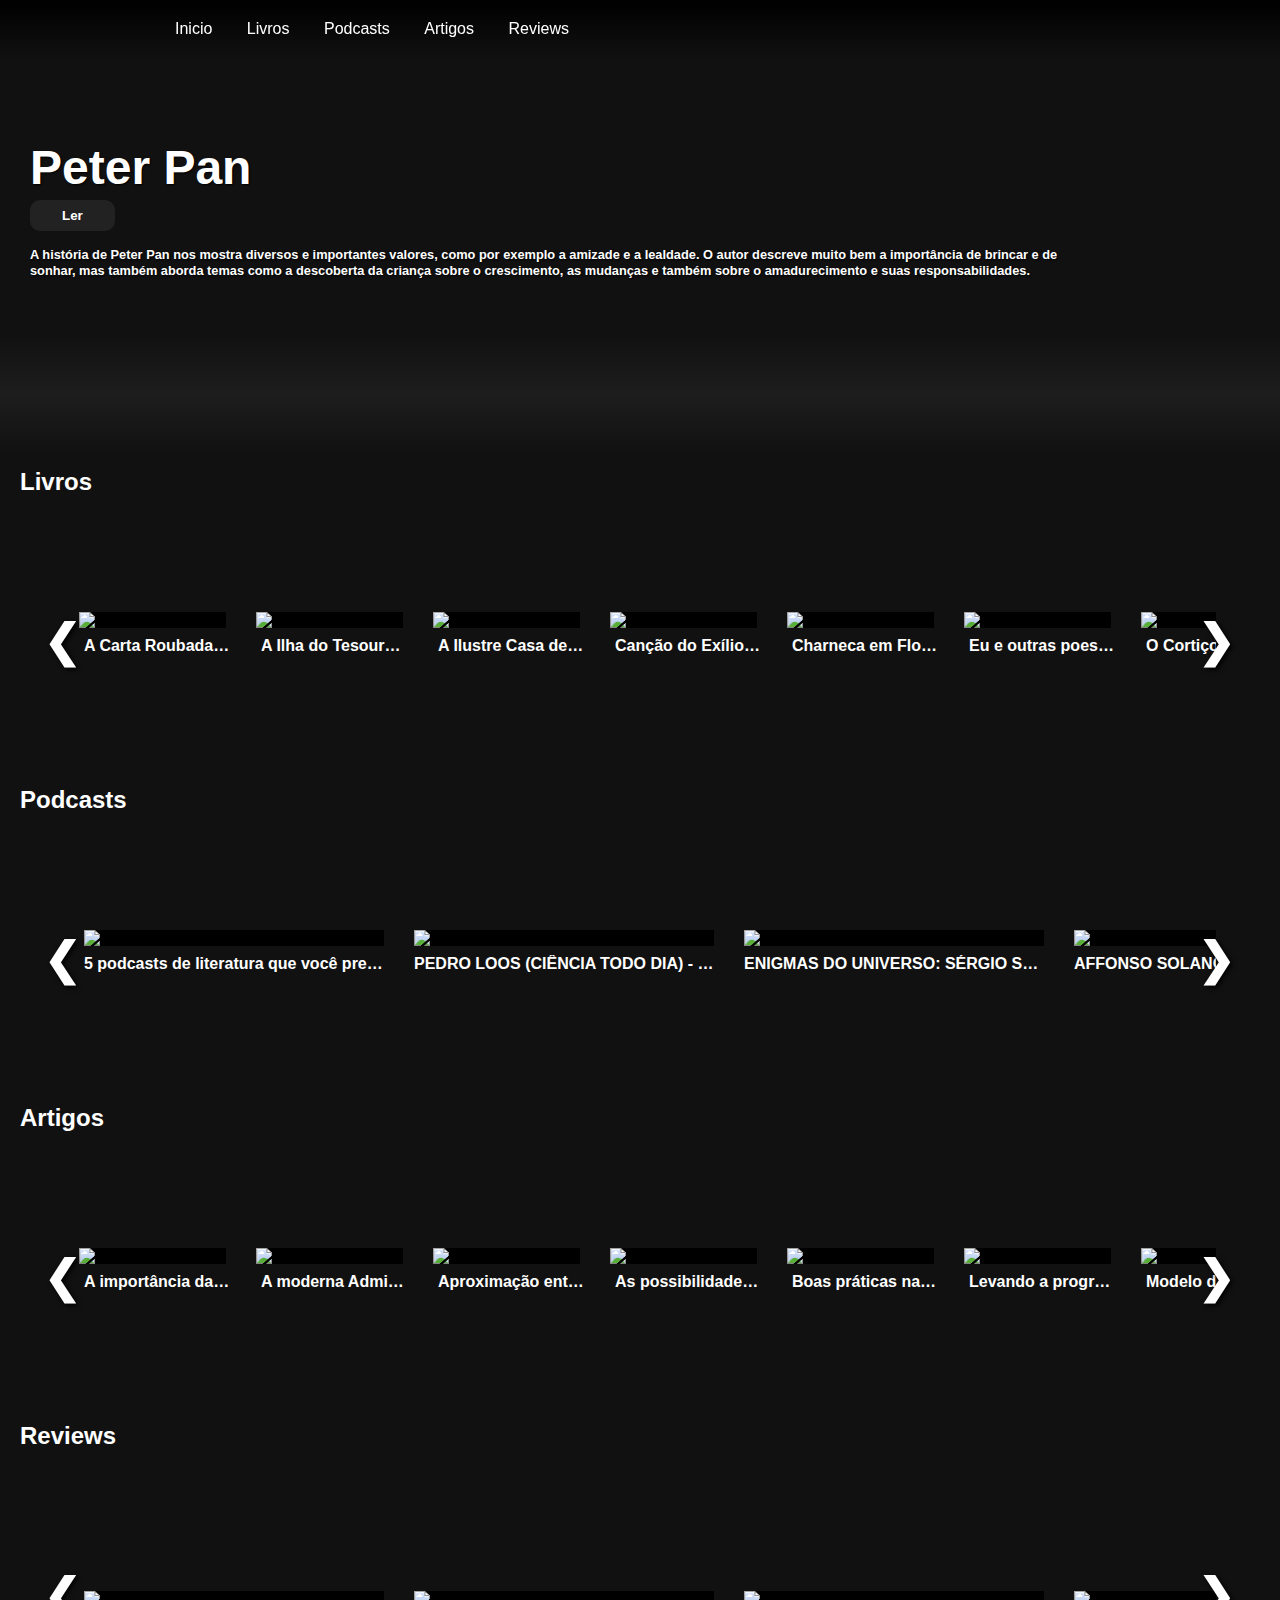
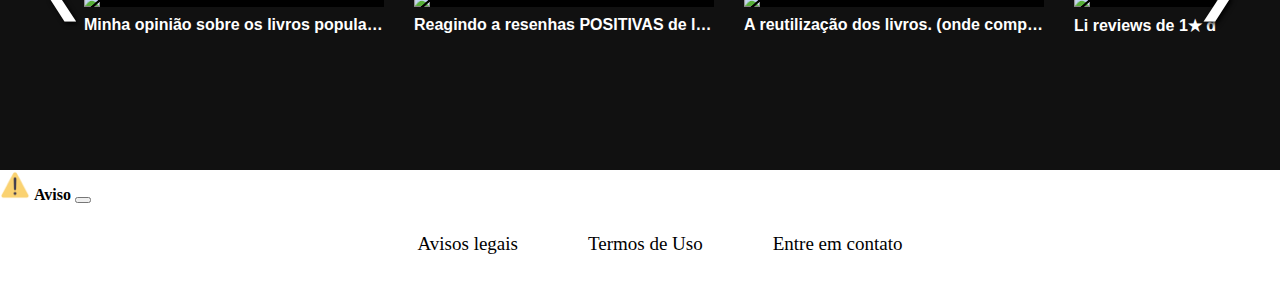
==== commit 07733cce: "adicionado modal de abertura nos highlights" ====
--- a/src/pages/index.html
+++ b/src/pages/index.html
@@ -44,7 +44,7 @@
       <div class="banner__contents">
         <h1 class="banner__title">Peter Pan</h1>
         <div class="banner__buttons">
-          <button class="banner__button">Ler</button>
+          <button class="banner__button" id="books_x" onclick="openModal(event)">Ler</button>
         </div>
         <h1 class="banner__description">
           A história de Peter Pan nos mostra diversos e importantes valores, como por exemplo a amizade e a lealdade. O
--- a/src/assets/css/styles.css
+++ b/src/assets/css/styles.css
@@ -117,7 +117,7 @@
 
 /* Configuração da imagem de fundo do banner */
 .banner {
-  background-image: url("../img/Destaques/peterpan.png");
+  background-image: url("https://lumiere-a.akamaihd.net/v1/images/h_peterpan_19755_254732e0.jpeg");
   background-size: cover;
   background-position: center center;
   color: white;
@@ -165,6 +165,7 @@
   padding-top: 0.5rem;
   padding-bottom: 0.5rem;
   background-color: rgba(51, 51, 51, 0.5);
+  border-radius: 10px;
 }
 
 /* Comfiguração da animação e cor dos botões quando sobrepostos */
